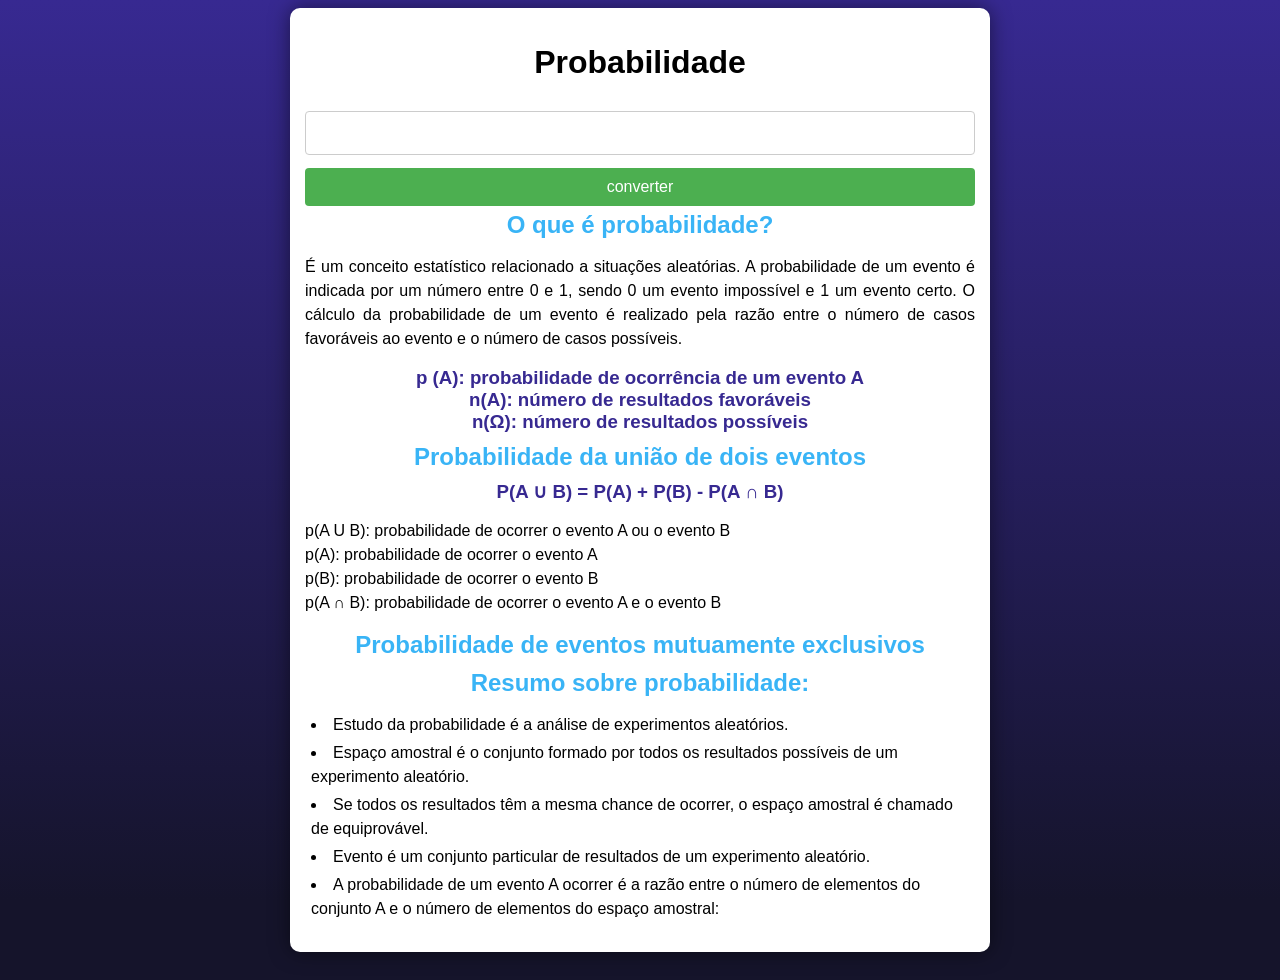
==== Formula_Matemáteca/ex011.html @ b1e4c39d "3.0" ====
<!DOCTYPE html>
<html lang="pt-br">
<head>
    <meta charset="UTF-8">
    <meta name="viewport" content="width=device-width, initial-scale=1.0">
    <title>Formula Matemática</title>
    <link rel="stylesheet" href="style1.css">
</head>
<body>
    <main>
            <h1>Probabilidade</h1>
            
            
            <form action="ex011.php" method="get">
                
                
                <label for="din">
                </label>
                <input type="number" name="din" id="id_din" step="1">
                <input type="submit" value="converter">

                
                <h2>O que é probabilidade?</h2>

                <p>É um conceito estatístico relacionado a situações aleatórias. A probabilidade de um evento é indicada por um número entre 0 e 1, sendo 0 um evento impossível e 1 um evento certo. O cálculo da probabilidade de um evento é realizado pela razão entre o número de casos favoráveis ao evento e o número de casos possíveis.</p>



                <h3>p (A): probabilidade de ocorrência de um evento A <br>n(A): número de resultados favoráveis <br> n(Ω): número de resultados possíveis</h3>

                <h2>Probabilidade da união de dois eventos</h2>

                <h3>P(A ∪ B) = P(A) + P(B) - P(A ∩ B) </h3>
                <p>p(A U B): probabilidade de ocorrer o evento A ou o evento B <br>
                    p(A): probabilidade de ocorrer o evento A <br>
                    p(B): probabilidade de ocorrer o evento B <br>
                    p(A ∩ B): probabilidade de ocorrer o evento A e o evento B</p>

                    <h2>Probabilidade de eventos mutuamente exclusivos</h2>


                <h2>Resumo sobre probabilidade:</h2>

                <p><li>Estudo da probabilidade é a análise de experimentos aleatórios. <br></li>
                <li>Espaço amostral é o conjunto formado por todos os resultados possíveis de um experimento aleatório. <br></li>
                <li>Se todos os resultados têm a mesma chance de ocorrer, o espaço amostral é chamado de equiprovável. <br></li> 
                <li>Evento é um conjunto particular de resultados de um experimento aleatório. <br></li>
                <li>A probabilidade de um evento A ocorrer é a razão entre o número de elementos do conjunto A e o número de elementos do espaço amostral:</li></p>



            </form>
        </main>
</body>
</html>
---- Formula_Matemáteca/style1.css ----
@charset "UTF-8";

* {
    font-family: Verdana, Geneva, Tahoma, sans-serif;
    box-sizing: border-box;
}

/* ELEMENTOS DA INTERFACE */

body {
    background-color: #15142b;
    background-image: linear-gradient(180deg, #372991, #15142b);
    background-repeat: no-repeat;
    background-position: center center;
    background-size: cover;
    background-attachment: fixed;

    display: flex;
    flex-direction: column;
    flex-wrap: nowrap;
    justify-content: center;
    align-items: center;
}

header, main, section, article {
    max-width: 700px;
}


header > h1 {
    color: white;
    text-shadow: 3px 3px 0px black;
}

main{
    background-color: white;
    padding: 15px;
    margin-bottom: 20px;
    border-radius: 10px;
    box-shadow: 0px 0px 20px rgba(0, 0, 0, 0.502);
}

footer {
    display: block;
    width: 100vw;
    background-color: #291f6c;
    color: white;
    text-align: center;
    margin-top: auto;
    padding: 5px;
}

p {
    text-align: justify;
    line-height: 1.5em;
    font-family: 'Gill Sans', 'Gill Sans MT', Calibri, 'Trebuchet MS', sans-serif;
}
h1 {
    text-align: center;
    
}

h2{
    color: #39b4f6;
    margin: 0 0 10px 0;
    text-align: center;
}
h3{
    color: #372991;
    margin: 0 0 10px 0;
    text-align: center;

}
li {
    margin: 5px 0;
    line-height: 1.5em;
    margin: 2px 2px 4px 6px;
}
input[type=text], [type=number], select, input[type=date], input[type=date], input[type=datetime], input[type=email], input[type=month], input[type=password], input[type=range], input[type=tel], input[type=time], input[type=week] {
    width: 100%;
    padding: 12px 20px;
    font-size: 1em;
    margin: 8px 0;
    display: inline-block;
    border: 1px solid #ccc;
    border-radius: 4px;
    box-sizing: border-box;
}

input[type=submit] {
    width: 100%;
    background-color: #4CAF50;
    font-size: 1em;
    color: white;
    padding: 10px 20px;
    margin: 5px 0;
    border: none;
    border-radius: 4px;
    cursor: pointer;
}

input[type=submit]:hover {
    background-color: #45a049;
}

input[type=reset] {
    width: 100%;
    background-color: #eb9903;
    font-size: 1em;
    color: white;
    padding: 10px 20px;
    margin: 5px 0;
    border: none;
    border-radius: 4px;
    cursor: pointer;
}

input[type=reset]:hover {
    background-color: #c27013;
}

input[type=button], button {
    width: 100%;
    background-color: #372991;
    font-size: 1em;
    color: white;
    padding: 10px 20px;
    margin: 5px 0;
    border: none;
    border-radius: 4px;
    cursor: pointer;
}

input[type=button]:hover, button:hover {
    background-color: #291f6c;

}
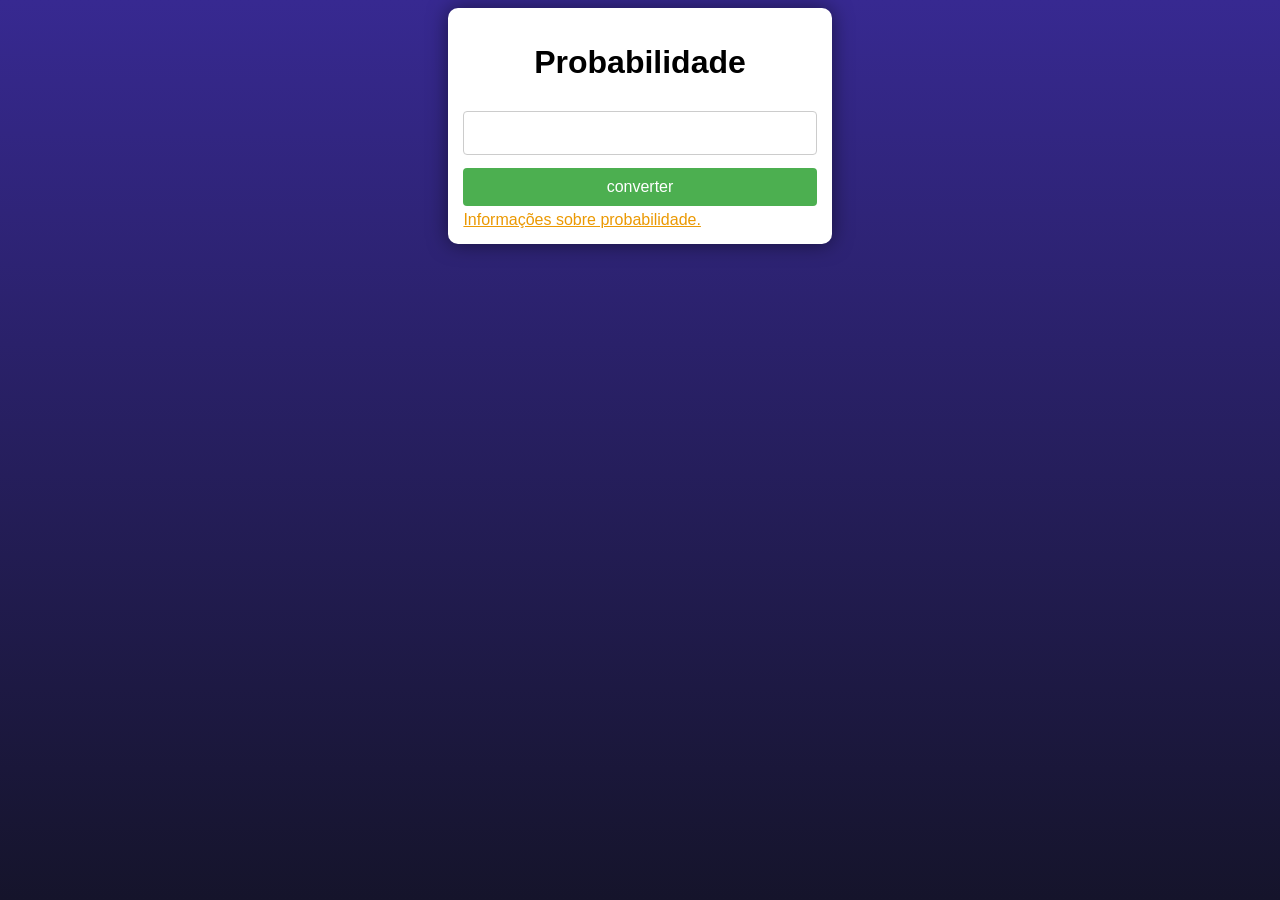
==== commit 1dfe7355: "3.1.1" ====
--- a/Formula_Matemáteca/ex011.html
+++ b/Formula_Matemáteca/ex011.html
@@ -20,36 +20,13 @@
                 <input type="submit" value="converter">
 
                 
-                <h2>O que é probabilidade?</h2>
-
-                <p>É um conceito estatístico relacionado a situações aleatórias. A probabilidade de um evento é indicada por um número entre 0 e 1, sendo 0 um evento impossível e 1 um evento certo. O cálculo da probabilidade de um evento é realizado pela razão entre o número de casos favoráveis ao evento e o número de casos possíveis.</p>
-
-
-
-                <h3>p (A): probabilidade de ocorrência de um evento A <br>n(A): número de resultados favoráveis <br> n(Ω): número de resultados possíveis</h3>
-
-                <h2>Probabilidade da união de dois eventos</h2>
-
-                <h3>P(A ∪ B) = P(A) + P(B) - P(A ∩ B) </h3>
-                <p>p(A U B): probabilidade de ocorrer o evento A ou o evento B <br>
-                    p(A): probabilidade de ocorrer o evento A <br>
-                    p(B): probabilidade de ocorrer o evento B <br>
-                    p(A ∩ B): probabilidade de ocorrer o evento A e o evento B</p>
-
-                    <h2>Probabilidade de eventos mutuamente exclusivos</h2>
-
-
-                <h2>Resumo sobre probabilidade:</h2>
-
-                <p><li>Estudo da probabilidade é a análise de experimentos aleatórios. <br></li>
-                <li>Espaço amostral é o conjunto formado por todos os resultados possíveis de um experimento aleatório. <br></li>
-                <li>Se todos os resultados têm a mesma chance de ocorrer, o espaço amostral é chamado de equiprovável. <br></li> 
-                <li>Evento é um conjunto particular de resultados de um experimento aleatório. <br></li>
-                <li>A probabilidade de um evento A ocorrer é a razão entre o número de elementos do conjunto A e o número de elementos do espaço amostral:</li></p>
+                
 
 
 
             </form>
+            
+            <a href="informacoes.html" target="_parent">Informações sobre probabilidade.</a>
         </main>
 </body>
 </html>
--- a/Formula_Matemáteca/style1.css
+++ b/Formula_Matemáteca/style1.css
@@ -54,6 +54,11 @@
     text-align: justify;
     line-height: 1.5em;
     font-family: 'Gill Sans', 'Gill Sans MT', Calibri, 'Trebuchet MS', sans-serif;
+}
+a{
+    font-family: 'Segoe UI', Tahoma, Geneva, Verdana, sans-serif;
+    color: #eb9903;
+    text-decoration: underline;
 }
 h1 {
     text-align: center;
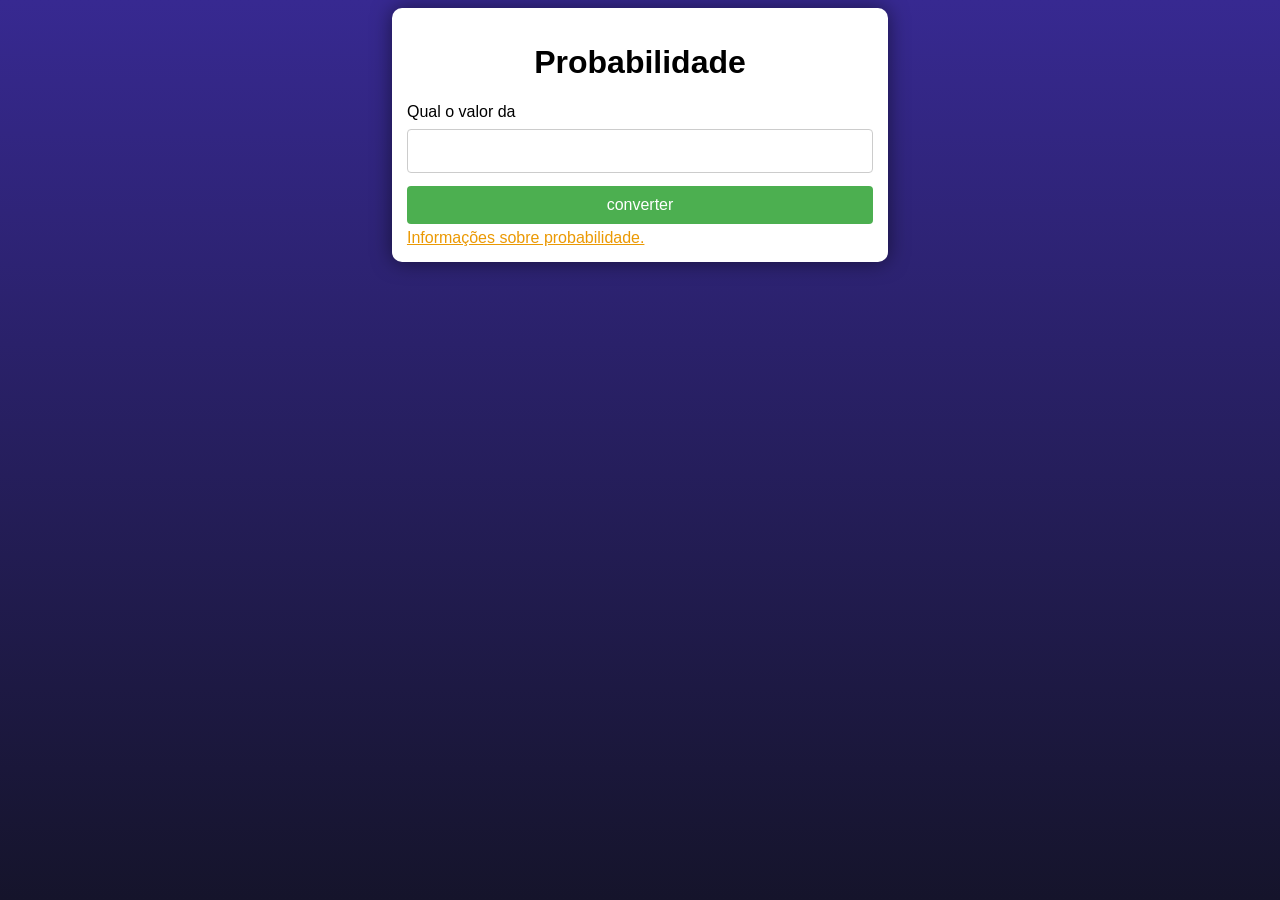
==== commit 761cce0d: "3.1.2" ====
--- a/Formula_Matemáteca/ex011.html
+++ b/Formula_Matemáteca/ex011.html
@@ -14,10 +14,10 @@
             <form action="ex011.php" method="get">
                 
                 
-                <label for="din">
+                <label for="pergunta_probabilidade">Qual o valor da
                 </label>
-                <input type="number" name="din" id="id_din" step="1">
-                <input type="submit" value="converter">
+                    <input type="number" name="pergunta_probabilidade" id="id_pergunta_probabilidade" step="1">
+                    <input type="submit" value="converter">
 
                 
                 
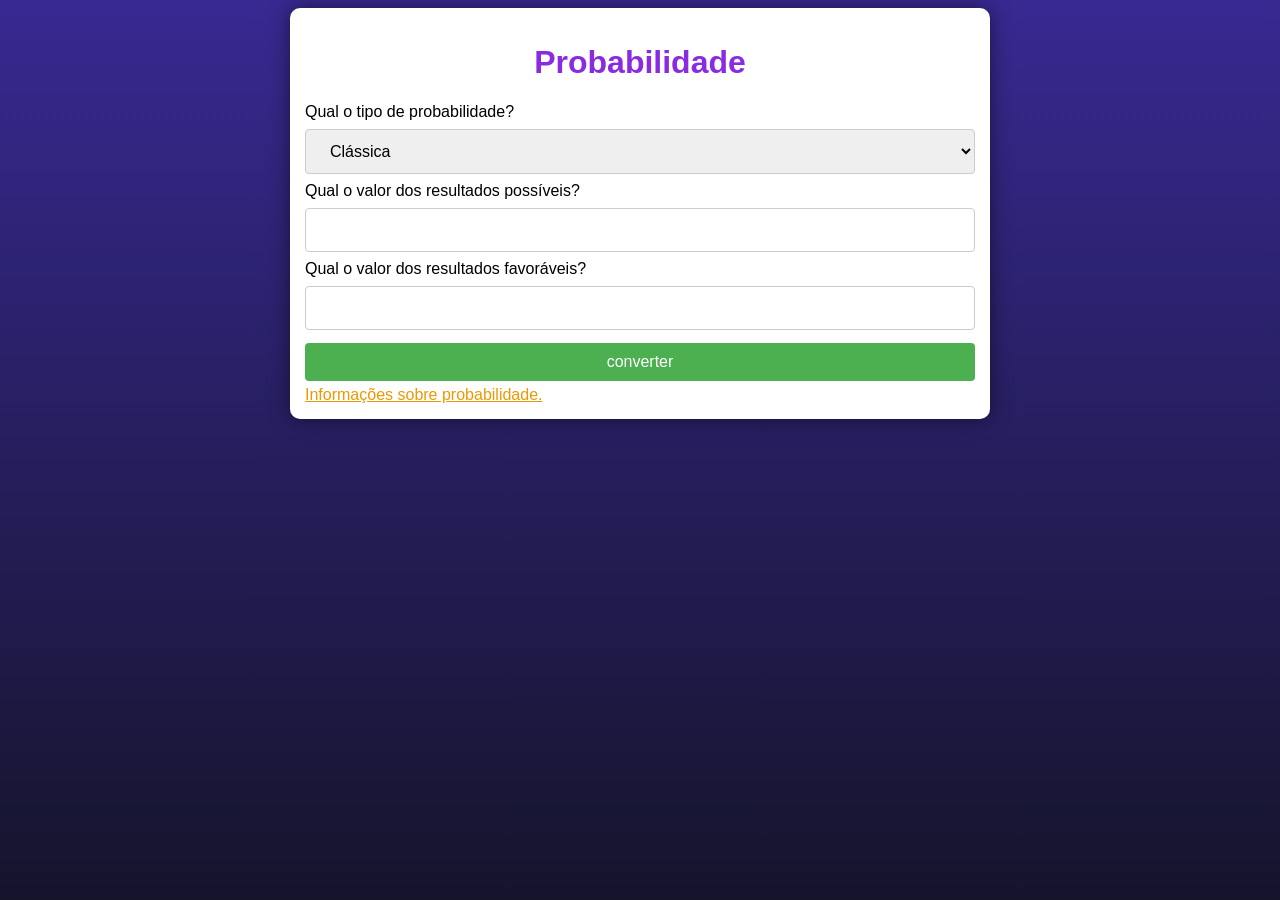
==== commit 8202f44e: "3.1.3" ====
--- a/Formula_Matemáteca/ex011.html
+++ b/Formula_Matemáteca/ex011.html
@@ -9,14 +9,24 @@
 <body>
     <main>
             <h1>Probabilidade</h1>
+
             
             
             <form action="ex011.php" method="get">
-                
-                
-                <label for="pergunta_probabilidade">Qual o valor da
+
+                <label for="tip_probabilidade">Qual o tipo de probabilidade?</label>
+                <select name="tipo_probabilidade" id="id_tipo_probabilidade">
+                    <option value="classica">Clássica</option>
+                    <option value="frequentista">Frequentista</option>
+                    <option value="subjectiva">Subjectiva</option>
+                </select>
+
+                <label for="pergunta_probabilidade">Qual o valor dos resultados possíveis?</label>
+                    <input type="number" name="resultado_possivel" id="id_resultado_possivel" step="1">
                 </label>
-                    <input type="number" name="pergunta_probabilidade" id="id_pergunta_probabilidade" step="1">
+                <label for="pergunta_probabilidade">Qual o valor dos resultados favoráveis?</label>
+                    <input type="number" name="resultado_favoravel" id="id_resultado_favoravel" step="1">
+                </label>
                     <input type="submit" value="converter">
 
                 
--- a/Formula_Matemáteca/style1.css
+++ b/Formula_Matemáteca/style1.css
@@ -62,7 +62,7 @@
 }
 h1 {
     text-align: center;
-    
+    color: blueviolet;
 }
 
 h2{
